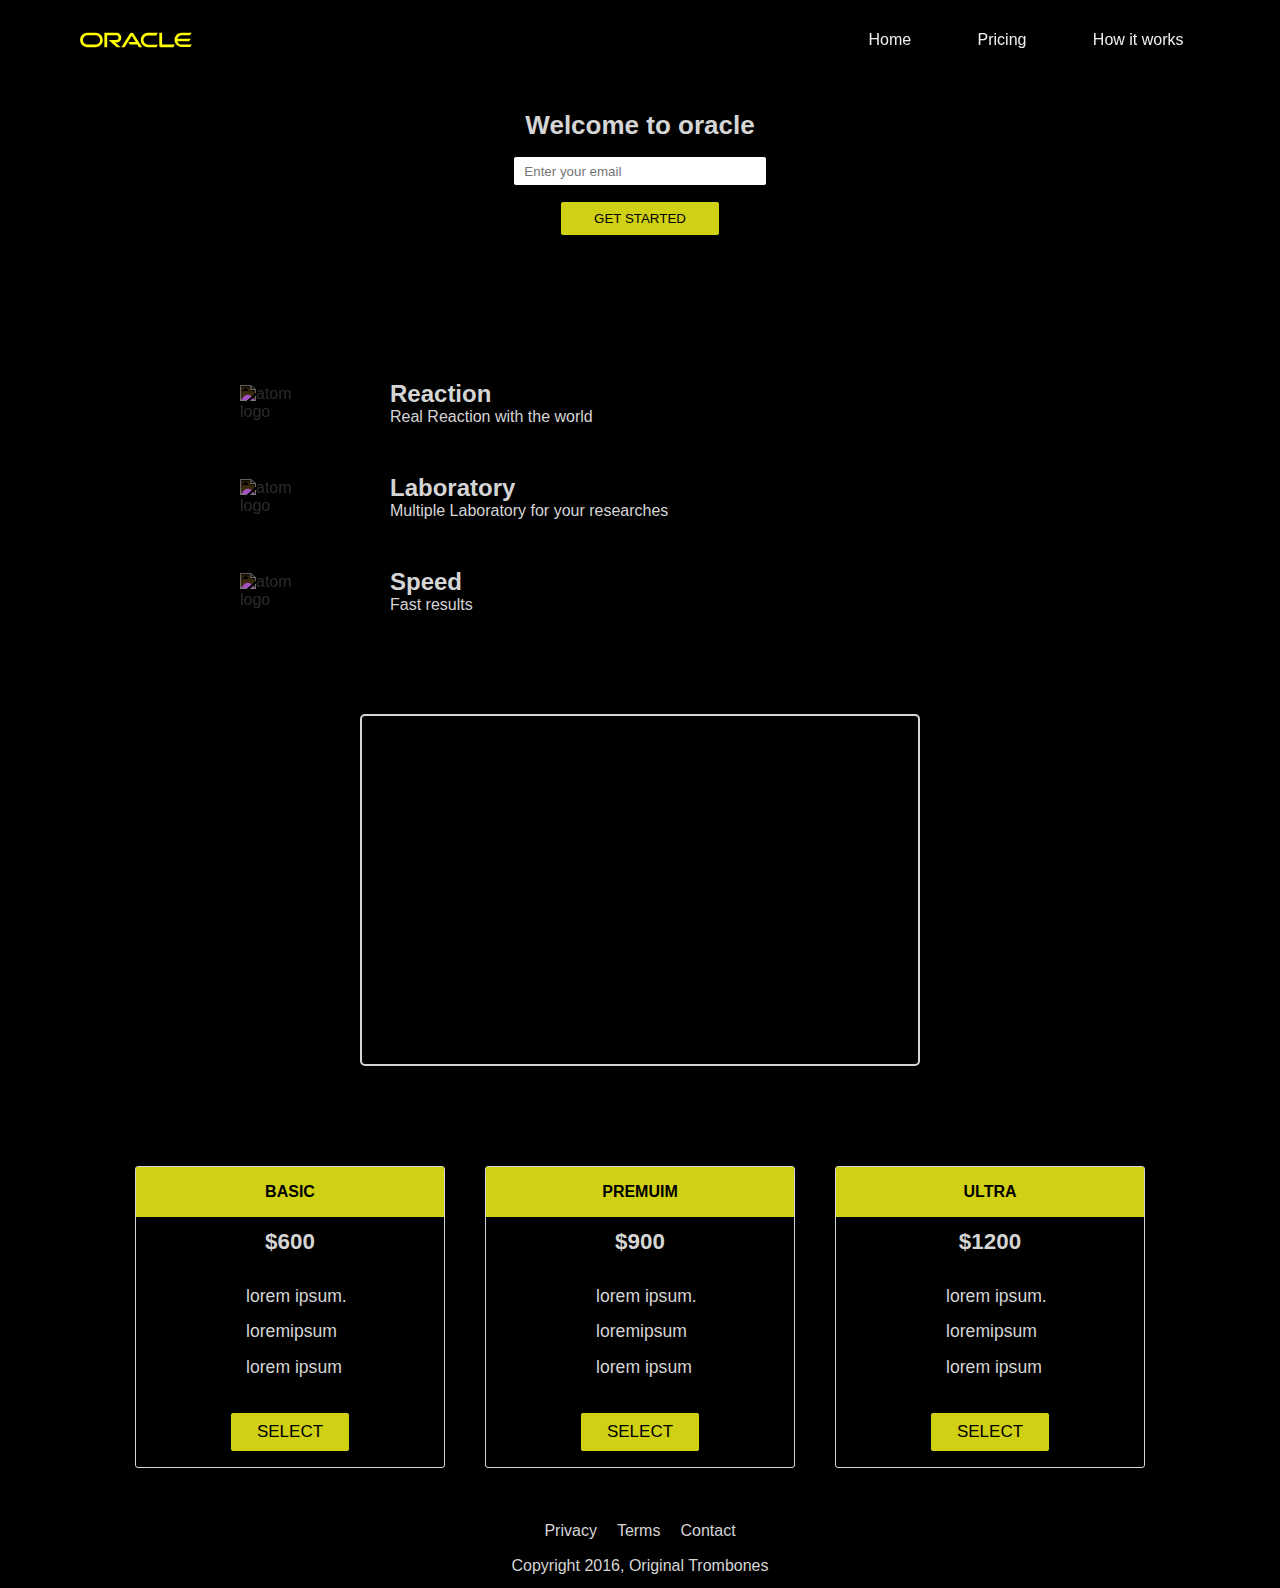
==== product-landing-page/index.html @ f0e59ecb "last progress" ====
<!DOCTYPE html>
    <html lang="en">
        <head>
            <meta charset="UTF-8">
            <title>product-landing-page</title>
            <link rel="stylesheet" href="styles.css">
            <style>
            </style>
        </head>
        <body>
            <div class="container">
                <header id="header">
                    <img id="header-img" src="./oracle-ar21.svg" alt="oracle-logo" width="300">
                    <nav id="nav-bar">
                        <ul>
                            <li ><a class="nav-link" href="#product-caption">Home</a></li>
                            <li ><a class="nav-link" href="#feature">Pricing</a></li>
                            <li ><a class="nav-link" href="#prices">How it works</a></li>
                        </ul>
                    </nav>
                </header>
                <form id="form" action="https://www.freecodecamp.com/email-submit">
                    <h2>Welcome to oracle</h2>
                    <input type="email" id="email" name="email" placeholder="Enter your email">
                    <input id="submit" type="submit" value="GET STARTED" required="true">
                </form>
                <section class="product-caption" id="product-caption">
                    <div class="feature">
                        <img src="https://www.svgrepo.com/show/530661/genetic-data.svg" alt="atom logo" width="70"> 
                         <div>
                            <h2>Reaction</h2>
                            <p>Real Reaction with the world</p>
                         </div>
                    </div>
                    <div class="feature" id="feature">
                        <img src="https://www.svgrepo.com/show/530679/gene-sequencing.svg" alt="atom logo" width="70">
                        <div>
                            <h2>Laboratory</h2>
                            <p>Multiple Laboratory for your researches</p>
                        </div>
                    </div>
                    <div class="feature">
                        <img src="https://www.svgrepo.com/show/530677/organic-organism.svg" alt="atom logo" width="70">
                        <div>
                            <h2>Speed</h2>
                            <p>Fast results</p>
                        </div>
                    <div>
                </section>
                <section class="video">
                    <div id="yt-video">
                        <iframe id="video" autoplay="1" src="https://www.youtube.com/embed/_1kShSJRpVI"></iframe>
                    </div>
                </section>
                <section class="prices" id="prices">
                    <div class="prices-child">
                        <h4>BASIC</h3>
                        <h3>$600</h4>
                        <p>lorem ipsum. <br> loremipsum <br> lorem ipsum</p>
                        <button>SELECT</button>
                    </div>
                    <div class="prices-child">
                        <h4>PREMUIM</h3>
                        <h3>$900</h4>
                        <p>lorem ipsum. <br> loremipsum  <br> lorem ipsum</p>
                        <button>SELECT</button>
                    </div>
                    <div class="prices-child">
                        <h4>ULTRA</h3>
                        <h3>$1200</h4>
                            <p>lorem ipsum. <br> loremipsum <br> lorem ipsum</p>
                        <button>SELECT</button>
                    </div>
                </section>
                <footer>
                    <ul>
                        <li>Privacy</li>
                        <li>Terms</li>
                        <li>Contact</li>
                    </ul>
                    <span>Copyright 2016, Original Trombones</span>
                </footer>
            </div>
        </body>
    </html>
---- product-landing-page/styles.css ----
*
{
    padding: 0;
    margin: 0;
    box-sizing: border-box;
}

html, body{
    font-family: 'Lato', sans-serif;
}

body{
    background-color: #000000;
    color: rgb(213, 213, 213);
    /* border: 3px solid blue; */
}

.container
{
    height: 100%;
    width: 100%;
}

#header-img
{
    /* border: 3px solid blue; */
    object-fit: contain;
    width: 12em;
    margin: 10px;
    margin-left: 40px;
}

#header
{
    position: sticky;
    top: 0;
    width: 100%;
    height: 80px;
    display: flex;
    justify-content: space-between;
    backdrop-filter: blur(4px);
    z-index: 1;
}

#nav-bar
{
    display: flex;
    justify-content: center;
    align-items: center;
    padding: 0;
}



#nav-bar ul
{
    display: flex;
    width: 35vw;
    height: min-content;
    margin: 0;
    margin-right: 30px;
    justify-content: space-evenly;
    align-items: center;
    align-self: center;
    text-decoration: none;
}

.nav-link
{
    text-decoration: none;
    list-style: none;
    color: #eee;
}


form
{
    /* border: 3px solid red; */
    width: 100%;
    height: 200px;
    display: flex;
    flex-direction: column;
    align-items: center;
    padding: 30px;
    row-gap: 15px;

}

form > h2
{
    font-size: 26px;
}

#email
{
    border: 1px solid;
    border-radius: 3px;
    width: 19em;
    height: 30px;
    padding: 10px;
}

#submit
{
    border: 1px solid;
    border-radius: 3px;
    width: 12em;
    height: 35px;
    background-color: rgb(208, 208, 20);
}

.product-caption
{
    /* border: 3px solid green; */
    display: flex;
    flex-direction: column;
    align-items: flex-start;
    margin-top: 100px;
    row-gap: 3em;
}

.feature
{
    /* border: 3px solid red; */
    display: flex;
    width: 50%;
    align-self: center;
    align-items: center;
    column-gap: 80px;
    margin-left: -10em;
}


.feature  h2
{
    display: block;
    font-size: 1.5em;
    font-weight: bold;
}

.product-caption img
{
    filter: invert(100%);
}

#video
{
    width: 35em;
    height: 22em;
    border: 2px solid;
    border-radius: 5px;
}

#yt-video
{
    margin: 100px;
    display: flex;
    justify-content: center;
}

.prices
{
    display: flex;
    justify-content: center;
    align-self: center;
    margin: 0 auto;
    width: 100%;
    height: max-content;
    column-gap: 40px;
}

.prices-child
{
    border: 1px solid;
    border-radius: 3px;
    width: 310px;
    height: max-content;
}

.prices-child h4
{
    width: 100%;
    height: 50px;
    /* border: 3px solid yellow; */
    display: flex;
    align-items: center;
    justify-content: center;
    background-color: rgb(208, 208, 20);
    color: black;
}

.prices-child h3{
    display: flex;
    justify-content: center;
    align-items: center;
    width: 100%;
    height: 50px;
    font-size: 1.4em;
}

.prices-child p
{
    width: 100%;
    height: 130px;
    /* border: 2px solid red; */
    font-size: 1.1em;
    line-height: 2em;
    font-weight: lighter;
    display: flex;
    justify-content: center;
    align-items: center;
    padding-left: 1cqw;
}
.prices-child button
{
    width: 120px;
    height: 40px;
    display: flex;
    justify-content: center;
    align-items: center;
    margin: 0 auto;
    margin-bottom: 15px;
    margin-top: 15px;
    font-size: 17px;
    background-color: rgb(208, 208, 20);
    border: 1px solid;
    border-radius: 3px;
}

footer
{
    width: 80%;
    height: 80px;
    display: flex;
    justify-content: center;
    flex-direction: column;
    align-items: center;
    margin: 0 auto;
    margin-top: 40px;
    row-gap: 17px;
    font: gray;
}

footer ul
{
    display: flex;
    column-gap: 20px;
}

li
{
    list-style: none;
}


@media screen and (max-width: 580px){

    header
    {
        width: 100%;
    }

    #nav-bar{
        width: 50%;
        padding: 5px;
    }

    #nav-bar ul
    {
        font-size: 15px;
        width: 100%;
        margin: 0;
        padding: 0;
        column-gap: 3px;
    }
    
    #header-img
    {
        margin: 0;;
        width: 120px;
        height: 60px;
        display: flex;
        align-self: center;
        margin-left: 10px;
    }

}
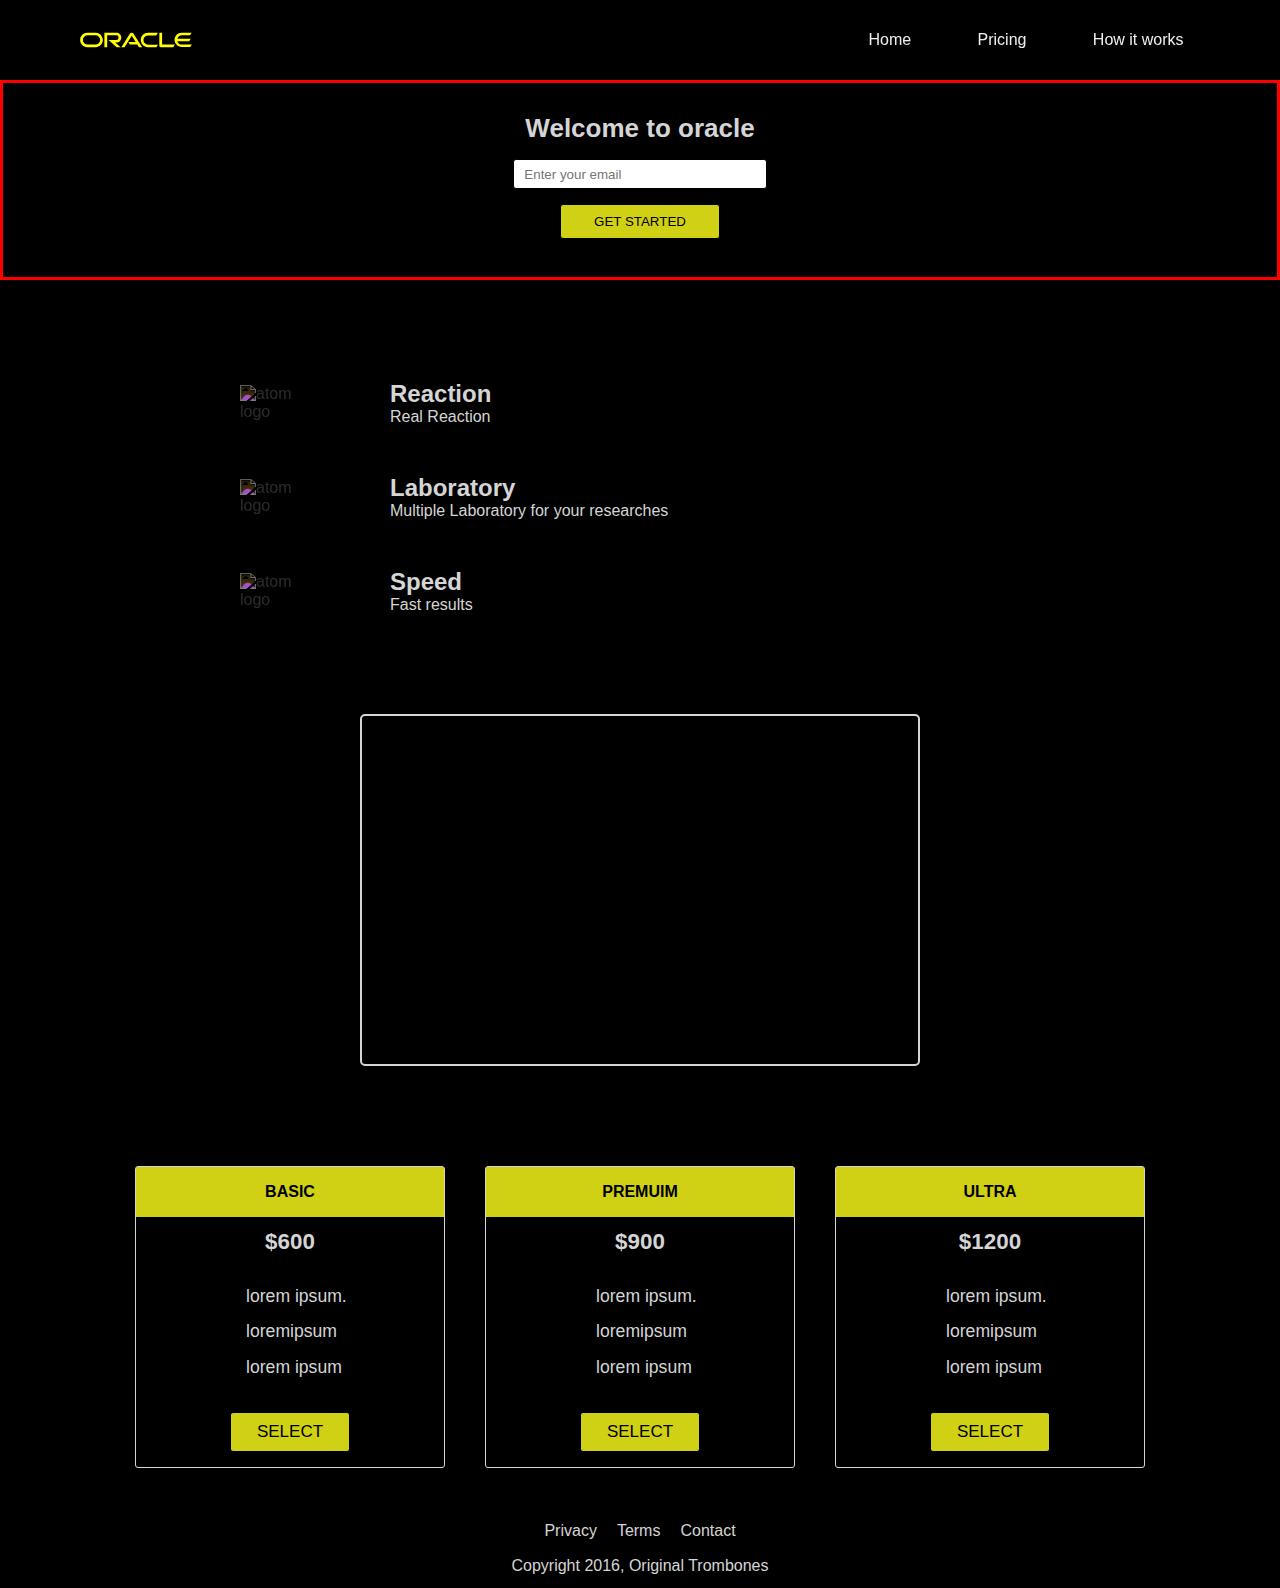
==== commit bf22d967: "last progress" ====
--- a/product-landing-page/index.html
+++ b/product-landing-page/index.html
@@ -29,7 +29,7 @@
                         <img src="https://www.svgrepo.com/show/530661/genetic-data.svg" alt="atom logo" width="70"> 
                          <div>
                             <h2>Reaction</h2>
-                            <p>Real Reaction with the world</p>
+                            <p>Real Reaction</p>
                          </div>
                     </div>
                     <div class="feature" id="feature">
--- a/product-landing-page/styles.css
+++ b/product-landing-page/styles.css
@@ -83,6 +83,7 @@
     align-items: center;
     padding: 30px;
     row-gap: 15px;
+    border: 3px solid red;
 
 }
 
